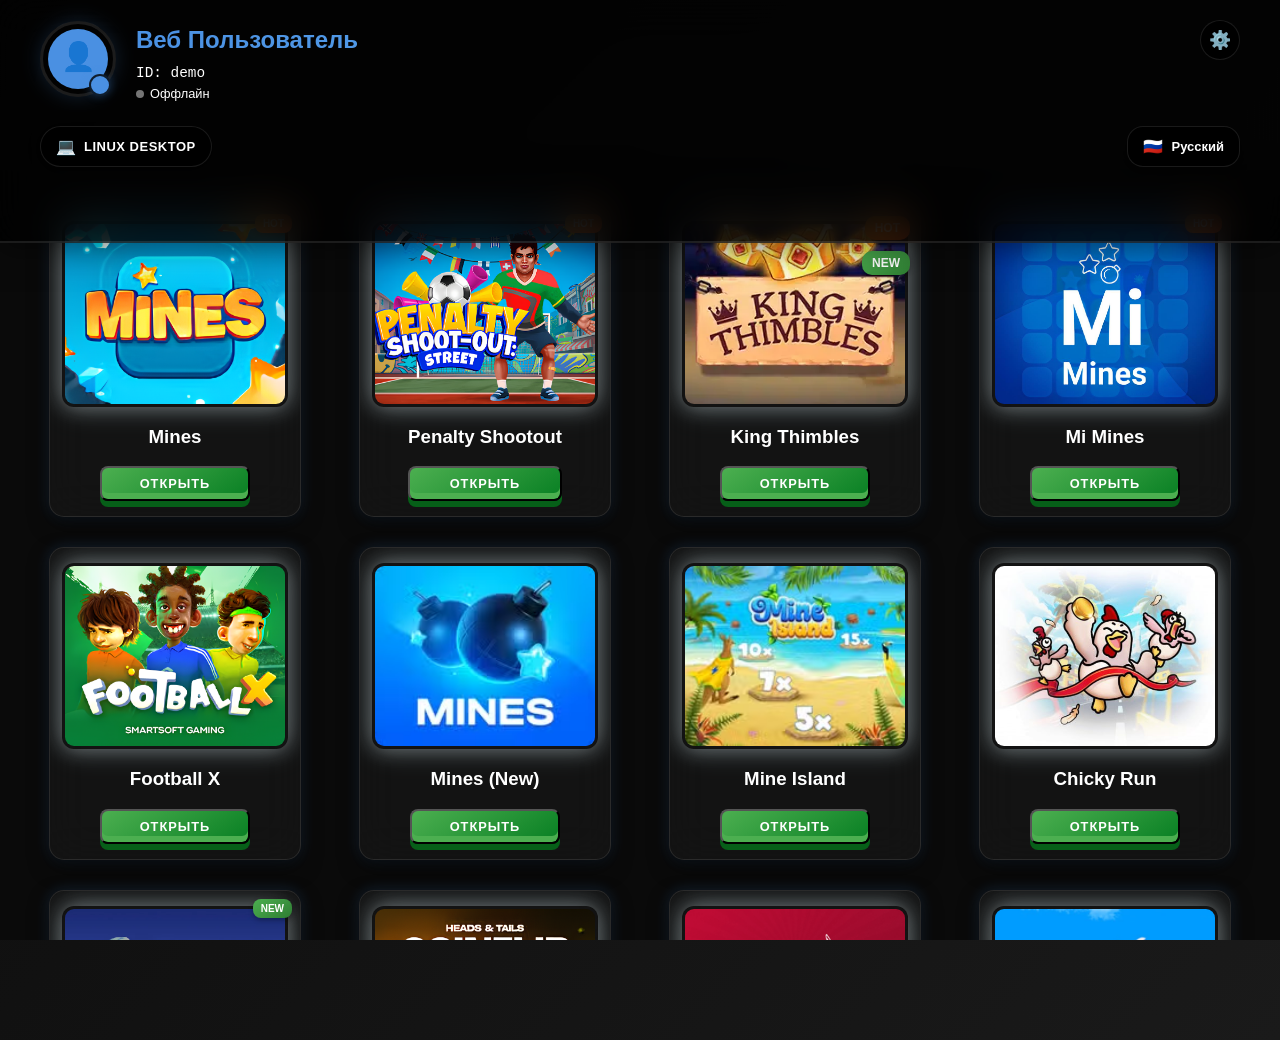
==== index.html @ c34f4344 "Add files via upload" ====
<!DOCTYPE html>
<html lang="ru">
<head>
    <meta charset="UTF-8">
    <meta name="viewport" content="width=device-width, initial-scale=1.0, maximum-scale=1.0, user-scalable=no">
    <title>Игровой портал</title>
    <link rel="stylesheet" href="styles.css">
    <link rel="stylesheet" href="themes.css">
    <link rel="stylesheet" href="mobile.css">
    <link rel="icon" href="favicon.ico" type="image/x-icon">
    <script src="https://telegram.org/js/telegram-web-app.js"></script>
    
</head>
<body>
  <!-- Улучшенный профиль пользователя -->
  <div class="user-profile" id="userProfile">
    <div class="profile-info">
      <div class="main-profile-section">
        <div class="avatar-container">
          <img id="userAvatar" src="data:image/svg+xml,%3Csvg xmlns='http://www.w3.org/2000/svg' width='70' height='70' viewBox='0 0 70 70'%3E%3Ccircle cx='35' cy='35' r='30' fill='%234A90E2'/%3E%3Ctext x='35' y='42' font-family='Arial' font-size='28' fill='white' text-anchor='middle'%3E👤%3C/text%3E%3C/svg%3E" alt="Avatar" class="user-avatar">
          <div class="avatar-status"></div>
        </div>
        <div class="user-details">
          <div class="user-name-section">
            <h3 id="userName" class="user-name">Пользователь</h3>
            <button class="settings-btn" id="settingsBtn" title="Настройки">
              <span class="settings-icon">⚙️</span>
            </button>
          </div>
          <p id="userId" class="user-id">ID: не загружен</p>
          <div class="user-status">
            <span class="status-indicator online"></span>
            <span class="status-text">Online</span>
          </div>
        </div>
      </div>
      <div class="profile-controls">
        <div class="device-detector">
          <div class="device-info-mini" id="deviceInfo">
            <span class="device-icon">📱</span>
            <span class="device-text" id="deviceText">Mobile</span>
          </div>
        </div>
        
        <!-- Плашка выбора языка -->
        <div class="language-btn" id="languageBtn" title="Выбор языка">
          <span class="language-flag" id="languageFlag">🇷🇺</span>
          <span class="language-text" id="languageText">Русский</span>
        </div>


        <!-- Селектор тем будет добавлен автоматически через JavaScript -->
      </div>
      
      <!-- Выдвижное меню настроек -->
      <div class="settings-panel" id="settingsPanel">
        <div class="settings-header">
          <h4>Настройки темы</h4>
        </div>
        <div class="settings-content">
          <!-- Темы будут добавлены через JavaScript -->
        </div>
      </div>

      <!-- Выдвижное меню выбора языка -->
      <div class="settings-panel" id="languagePanel">
        <div class="settings-header">
          <h4>Выбор языка</h4>
        </div>
        <div class="settings-content">
          <div class="settings-lang-grid" id="settingsLangGrid">
            <div class="settings-lang-btn" data-lang="ru" title="Русский"><span class="lang-flag">🇷🇺</span><span class="lang-name">Русский</span></div>
            <div class="settings-lang-btn" data-lang="en" title="English"><span class="lang-flag">🇬🇧</span><span class="lang-name">English</span></div>
            <div class="settings-lang-btn" data-lang="uz" title="Oʻzbek"><span class="lang-flag">🇺🇿</span><span class="lang-name">Oʻzbek</span></div>
            <div class="settings-lang-btn" data-lang="hi" title="हिन्दी"><span class="lang-flag">🇮🇳</span><span class="lang-name">हिन्दी</span></div>
            <div class="settings-lang-btn" data-lang="az" title="Azərbaycan"><span class="lang-flag">🇦🇿</span><span class="lang-name">Azərbaycan</span></div>
          </div>
        </div>
      </div>
    </div>
  </div>







<div id="Games" class="tabcontent active">
    <div class="row">
        <!-- 1. Mines (HOT) -->
        <div class="game">
            <div class="game-badge">Hot</div>
            <img src="1.png" alt="Mines Preview">
            <div class="game-info">
                <h3 id="game1-title">Mines</h3>
                <button id="game1-button" onclick="openGame('mines')">Open</button>
            </div>
        </div>
        <!-- 2. Penalty Shootout (HOT) -->
        <div class="game">
            <div class="game-badge">Hot</div>
            <img src="penafon.png" alt="Penalty Shoot Preview">
            <div class="game-info">
                <h3 id="game2-title">Penalty Shootout</h3>
                <button id="game2-button" onclick="openGame('penalty')">Open</button>
            </div>
        </div>
        <!-- 3. King Thimbles (HOT + NEW) -->
        <div class="game">
            <div class="game-badge-hot">Hot</div>
            <div class="game-badge-new">New</div>
            <img src="king.webp" alt="King Thimbles Preview">
            <div class="game-info">
                <h3 id="game3-title">King Thimbles</h3>
                <button id="game3-button" onclick="openGame('timb')">Open</button>
            </div>
        </div>
        <!-- 4. Mi Mines (HOT) -->
        <div class="game">
            <div class="game-badge">Hot</div>
            <img src="mimines.jpg" alt="Mi Mines Preview">
            <div class="game-info">
                <h3 id="game4-title">Mi Mines</h3>
                <button id="game4-button" onclick="openGame('spribe')">Open</button>
            </div>
        </div>
        <!-- 5. Football X -->
        <div class="game">
            <img src="footxiconca.png" alt="Football X Preview">
            <div class="game-info">
                <h3 id="game5-title">Football X</h3>
                <button id="game5-button" onclick="openGame('footballX')">Open</button>
            </div>
        </div>
        <!-- 6. Mines New -->
        <div class="game">
            <img src="minesnew.jpg" alt="Mines New Preview">
            <div class="game-info">
                <h3 id="game6-title">Mines (New)</h3>
                <button id="game6-button" onclick="openGame('minesnew')">Open</button>
            </div>
        </div>
        <!-- 7. Mine Island (Kangaroo) -->
        <div class="game">
            <img src="mineisland.avif" alt="Mine Island Preview">
            <div class="game-info">
                <h3 id="game7-title">Mine Island</h3>
                <button id="game7-button" onclick="openGame('mineisland')">Open</button>
            </div>
        </div>
        <!-- 8. Chicky Run -->
        <div class="game">
            <img src="chick.jpg" alt="Chicky Run Preview">
            <div class="game-info">
                <h3 id="game8-title">Chicky Run</h3>
                <button id="game8-button" onclick="openGame('chick')">Open</button>
            </div>
        </div>
        <!-- 9. AviaMaster (NEW) -->
        <div class="game">
            <div class="game-badge new">New</div>
            <img src="avia.png" alt="AviaMaster Preview">
            <div class="game-info">
                <h3 id="game9-title">AviaMaster</h3>
                <button id="game9-button" onclick="openGame('avia')">Open</button>
            </div>
        </div>
        <!-- 10. CoinFlip -->
        <div class="game">
            <img src="11.png" alt="CoinFlip Preview">
            <div class="game-info">
                <h3 id="game10-title">CoinFlip</h3>
                <button id="game10-button" onclick="openGame('coin')">Open</button>
            </div>
        </div>
        <!-- 11. Aviator -->
        <div class="game">
            <img src="6.png" alt="Aviator Preview">
            <div class="game-info">
                <h3 id="game11-title">Aviator</h3>
                <button id="game11-button" onclick="openGame('aviator')">Open</button>
            </div>
        </div>
        <!-- 12. Balloon -->
        <div class="game">
            <img src="ball.jpg" alt="Balloon Preview">
            <div class="game-info">
                <h3 id="game12-title">Balloon</h3>
                <button id="game12-button" onclick="openGame('ball')">Open</button>
            </div>
        </div>
    </div>
    <!-- Пасхалка под играми -->
       </div>
</div>



<audio id="aboutAudio" src="gif.mp3"></audio>

<script>
// Функция для создания метеоров
function createMeteor() {
    const meteorShower = document.getElementById('meteorShower');
    if (!meteorShower) return;
    const meteor = document.createElement('div');
    meteor.className = 'meteor';
    
    // Случайное начальное положение
    const startX = Math.random() * window.innerWidth;
    const startY = -100;
    
    // Случайный размер
    const size = Math.random() * 2 + 1;
    const length = Math.random() * 100 + 30;
    
    meteor.style.left = startX + 'px';
    meteor.style.top = startY + 'px';
    meteor.style.width = size + 'px';
    meteor.style.height = length + 'px';
    meteor.style.animationDuration = Math.random() * 3 + 2 + 's';
    
    meteorShower.appendChild(meteor);
    
    // Удаляем метеор после окончания анимации
    setTimeout(() => {
        meteor.remove();
    }, 6000);
}

// Запускаем периодическое создание метеоров
setInterval(createMeteor, 8000);

// Создаем несколько метеоров в начале
for (let i = 0; i < 2; i++) {
    setTimeout(createMeteor, Math.random() * 3000);
}
</script>

<script src="themes.js"></script>
<script src="quick-actions.js"></script>
<script src="scroll-fix.js"></script>
<script src="script.js?v=2"></script>
</body>
</html>
---- styles.css ----
@font-face {
    font-family: 'Intro';
    src: url('intro.otf') format('opentype');
}

/* Адаптивный фон с темами */
body {
    background: var(--gradient-primary);
    color: var(--text-primary);
    font-family: 'Intro', Arial, sans-serif;
    margin: 0;
    padding: 0;
    display: flex;
    flex-direction: column;
    height: 100vh;
    padding-top: 120px;
    padding-bottom: 20px;
    user-select: none;
    -webkit-tap-highlight-color: transparent;
    -webkit-touch-callout: none;
    scroll-behavior: smooth;
    min-height: 100vh;
    overflow-x: hidden;
    overflow-y: auto;
    position: relative;
    transition: all 0.4s ease;
    /* Дополнительная защита от зума */
    touch-action: manipulation;
    -webkit-user-scalable: no;
    -moz-user-scalable: no;
    -ms-user-scalable: no;
    user-scalable: no;
}



/* Улучшенный профиль пользователя */
.user-profile {
    position: fixed;
    top: 0;
    left: 0;
    right: 0;
    z-index: 1000;
    background: var(--glass-bg);
    backdrop-filter: var(--backdrop-blur);
    border-bottom: 2px solid var(--glass-border);
    padding: 20px;
    box-shadow: 0 4px 30px var(--shadow-primary);
    transition: all 0.3s ease;
}

.profile-info {
    display: flex;
    flex-direction: column;
    gap: 15px;
    max-width: 1200px;
    margin: 0 auto;
}

.main-profile-section {
    display: flex;
    align-items: center;
    gap: 20px;
}

.profile-controls {
    display: flex;
    align-items: center;
    justify-content: space-between;
    gap: 15px;
    margin-top: 10px;
}

.controls-section {
    display: flex;
    align-items: center;
    gap: 10px;
}



.device-detector {
    display: flex;
    align-items: center;
}

.device-info-mini {
    display: flex;
    align-items: center;
    gap: 8px;
    background: var(--glass-bg);
    padding: 10px 15px;
    border-radius: 25px;
    border: 1px solid var(--glass-border);
    backdrop-filter: var(--backdrop-blur);
    transition: all 0.3s ease;
    box-shadow: 0 2px 15px var(--shadow-primary);
}

.device-info-mini:hover {
    background: var(--accent-bg);
    transform: scale(1.05);
    box-shadow: 0 4px 20px var(--shadow-glow);
}

.device-icon {
    font-size: 16px;
}

.device-text {
    font-size: 13px;
    font-weight: 600;
    color: var(--text-primary);
    text-transform: uppercase;
    letter-spacing: 0.5px;
}

.avatar-container {
    position: relative;
}

.avatar-container {
    position: relative;
}

.user-avatar {
    width: 70px;
    height: 70px;
    border-radius: 50%;
    border: 3px solid var(--glass-border);
    transition: all 0.3s ease;
    box-shadow: 0 0 20px var(--shadow-glow);
}

.user-avatar:hover {
    border-color: var(--text-accent);
    box-shadow: 0 0 30px var(--border-glow);
    transform: scale(1.05);
}

.avatar-status {
    position: absolute;
    bottom: 5px;
    right: 5px;
    width: 18px;
    height: 18px;
    background: var(--text-accent);
    border: 2px solid var(--glass-bg);
    border-radius: 50%;
    box-shadow: 0 0 10px var(--border-glow);
}

.user-details {
    flex: 1;
}

.user-name-section {
    display: flex;
    align-items: center;
    justify-content: space-between;
    gap: 10px;
    margin-bottom: 5px;
}

.user-name {
    margin: 0;
    font-size: 1.5rem;
    font-weight: bold;
    background: var(--gradient-accent);
    -webkit-background-clip: text;
    -webkit-text-fill-color: transparent;
    background-clip: text;
    transition: all 0.3s ease;
    flex: 1;
}

.settings-btn {
    background: var(--glass-bg);
    border: 1px solid var(--border-glass);
    border-radius: 50%;
    width: 32px;
    height: 32px;
    display: flex;
    align-items: center;
    justify-content: center;
    cursor: pointer;
    transition: all 0.3s ease;
    backdrop-filter: blur(10px);
    box-shadow: 0 2px 8px rgba(0, 0, 0, 0.1);
}

.settings-btn:hover {
    background: var(--accent-bg);
    transform: rotate(90deg) scale(1.1);
    box-shadow: 0 4px 15px var(--border-glow);
}

.settings-btn.active {
    background: var(--accent-bg);
    transform: rotate(180deg);
    box-shadow: 0 0 15px var(--border-glow);
}

.settings-icon {
    font-size: 16px;
    transition: all 0.3s ease;
}

/* Выдвижное меню настроек */
.settings-panel {
    max-height: 0;
    overflow: hidden;
    transition: all 0.4s cubic-bezier(0.4, 0, 0.2, 1);
    background: var(--glass-bg);
    border: 1px solid var(--border-glass);
    border-radius: 15px;
    margin-top: 10px;
    backdrop-filter: blur(15px);
    opacity: 0;
    transform: translateY(-10px);
}

.settings-panel.active {
    max-height: 60vh;
    opacity: 1;
    transform: translateY(0);
    box-shadow: 0 8px 25px rgba(0, 0, 0, 0.15);
    overflow: auto;
    -webkit-overflow-scrolling: touch;
}

.settings-header {
    padding: 15px 20px 0 20px;
    border-bottom: 1px solid var(--border-glass);
}

.settings-header h4 {
    margin: 0 0 15px 0;
    font-size: 1rem;
    color: var(--text-primary);
    font-weight: 600;
}

.settings-content {
    padding: 20px;
}

.settings-theme-grid {
    display: grid;
    grid-template-columns: repeat(3, 1fr);
    gap: 12px;
    width: 100%;
}

.settings-theme-btn {
    width: 45px;
    height: 45px;
    border-radius: 12px;
    border: 2px solid transparent;
    cursor: pointer;
    transition: all 0.3s ease;
    position: relative;
    display: flex;
    align-items: center;
    justify-content: center;
    background: var(--theme-preview-bg);
    backdrop-filter: blur(10px);
}

.settings-theme-btn:hover {
    transform: scale(1.1);
    border-color: var(--border-glow);
    box-shadow: 0 4px 15px rgba(0, 0, 0, 0.2);
}

.settings-theme-btn.active {
    border-color: var(--accent-color);
    box-shadow: 0 0 15px var(--border-glow);
    transform: scale(1.05);
}

.settings-theme-btn::after {
    content: '';
    position: absolute;
    inset: 4px;
    border-radius: 8px;
    background: var(--theme-preview-gradient);
    z-index: 0;
}

.settings-theme-btn .theme-name {
    position: relative;
    z-index: 1;
    font-size: 10px;
    font-weight: 600;
    color: var(--text-primary);
    text-align: center;
}

/* Анимация для smooth появления */
@keyframes slideDownSettings {
    from {
        max-height: 0;
        opacity: 0;
        transform: translateY(-10px);
    }
    to {
        max-height: 200px;
        opacity: 1;
        transform: translateY(0);
    }
}

@keyframes slideUpSettings {
    from {
        max-height: 200px;
        opacity: 1;
        transform: translateY(0);
    }
    to {
        max-height: 0;
        opacity: 0;
        transform: translateY(-10px);
    }
}

.user-id {
    margin: 5px 0;
    font-size: 0.9rem;
    color: var(--text-secondary);
    font-family: monospace;
}

.user-status {
    display: flex;
    align-items: center;
    gap: 6px;
    margin-top: 5px;
}

.status-indicator {
    width: 8px;
    height: 8px;
    border-radius: 50%;
    background: #4CAF50;
    box-shadow: 0 0 8px #4CAF50;
    animation: pulse 2s infinite;
}

.status-indicator.online {
    background: #4CAF50;
    box-shadow: 0 0 8px #4CAF50;
}

.status-indicator.offline {
    background: #757575;
    box-shadow: none;
    animation: none;
}

.status-text {
    font-size: 0.8rem;
    color: var(--text-secondary);
    font-weight: 500;
}

header {
    position: fixed;
    top: 0;
    z-index: 10;
    width: 100%;
    padding: 10px 20px;
    background-color: rgba(51, 51, 51, 0.8);
    backdrop-filter: blur(8px);
    color: #fff;
    display: flex;
    align-items: center;
    font-family: 'Intro', Arial, sans-serif;
    box-sizing: border-box;
    font-size: 24px;
    box-shadow: 0 2px 15px rgba(0, 150, 255, 0.3);
}

header img {
    height: 30px;
    width: 30px;
    margin-right: 10px;
    border-radius: 50%;
}



.tab {
    position: fixed;
    bottom: 0;
    z-index: 10;
    width: 100%;
    display: flex;
    justify-content: center;
    background-color: var(--tab-bg);
    backdrop-filter: var(--backdrop-blur);
    padding: 10px 0;
    border-radius: 50px 50px 0 0;
    box-shadow: 0 -2px 15px var(--border-glow);
    transition: all 0.3s ease;
}

.tab button {
    background-color: inherit;
    flex: 1 0 auto;
    margin: 0 10px;
    border: none;
    outline: none;
    cursor: pointer;
    padding: 14px 20px;
    transition: all 0.3s ease;
    color: var(--text-primary);
    text-align: center;
    border-radius: 50px;
    font-size: 16px;
    font-family: 'Intro', Arial, sans-serif;
    position: relative;
    overflow: hidden;
}

.tab button:hover {
    background-color: var(--accent-bg);
    transform: translateY(-3px);
    box-shadow: 0 5px 15px var(--border-glow);
}

.tab button::before {
    content: '';
    position: absolute;
    top: 0;
    left: -100%;
    width: 100%;
    height: 100%;
    background: linear-gradient(90deg, transparent, rgba(255, 255, 255, 0.2), transparent);
    transition: 0.5s;
}

.tab button:hover::before {
    left: 100%;
}

.tab button.active {
    background-color: var(--accent-bg);
    box-shadow: 0 0 15px var(--border-glow);
}

.tabcontent {
    display: none;
    overflow-x: hidden;
    overflow-y: auto;
    flex-direction: column;
    align-items: center;
    padding: 20px;
    border-top: none;
    flex-grow: 1;
    margin-top: 50px;
    margin-bottom: 80px;
    opacity: 0;
    visibility: hidden;
    background: var(--content-bg);
    transition: opacity 0.5s ease, visibility 0.5s ease;
}

.tabcontent.active {
    display: flex;
    opacity: 1;
    visibility: visible;
    z-index: 1;
    animation: fadeInContent 0.5s ease forwards;
}

@keyframes fadeInContent {
    from {
        opacity: 0;
        transform: translateY(10px);
    }
    to {
        opacity: 1;
        transform: translateY(0);
    }
}

.row {
    display: flex;
    flex-wrap: wrap;
    width: 100%;
    justify-content: space-around;
    padding-bottom: 100px;
}

.game {
    flex: 1 1 40%;
    max-width: 220px;
    margin: 15px;
    text-align: center;
    display: flex;
    flex-direction: column;
    align-items: center;
    transition: all 0.3s ease;
    border-radius: 15px;
    padding: 15px;
    background: var(--game-bg);
    backdrop-filter: var(--backdrop-blur);
    border: 1px solid var(--game-border);
    box-shadow: 0 8px 20px var(--shadow-primary), 0 0 15px var(--shadow-glow);
    transform-style: preserve-3d;
    perspective: 1000px;
    position: relative;
    overflow: hidden;
}

.game:hover {
    transform: translateY(-8px) scale(1.03);
    box-shadow: 0 15px 30px var(--shadow-glow), 0 0 20px var(--border-glow);
    background: var(--game-hover-bg);
    border: 1px solid var(--text-accent);
}

.game img:not(.secretimg) {
    width: 100%;
    height: 180px;
    object-fit: cover;
    border-radius: 12px;
    box-shadow: 0px 0px 20px rgba(255, 255, 255, 0.3),
                0px 0px 30px rgba(173, 216, 230, 0.3);
    transition: all 0.4s ease;
    transform-origin: center;
    position: relative;
    z-index: 1;
    border: 3px solid transparent;
    background-clip: padding-box;
}

.game img:not(.secretimg)::before {
    content: "";
    position: absolute;
    inset: -3px;
    background: linear-gradient(45deg, #00f, #0ff, #f0f, #00f);
    background-size: 400% 400%;
    z-index: -1;
    animation: gradient 15s ease infinite;
    border-radius: 15px;
}

@keyframes gradient {
    0% { background-position: 0% 50%; }
    50% { background-position: 100% 50%; }
    100% { background-position: 0% 50%; }
}

.game:hover img:not(.secretimg) {
    box-shadow: 0px 0px 30px rgba(0, 150, 255, 0.7),
                0px 0px 40px rgba(0, 200, 255, 0.5);
    transform: scale(1.08) translateY(-5px);
    border: 3px solid;
    border-image: linear-gradient(45deg, #0ff, #f0f) 1;
}

.game button {
    font-size: 16px;
    font-weight: bold;
    padding: 12px 24px;
    width: 85%;
    min-width: 150px;
    border-radius: 25px;
    background: linear-gradient(145deg, #4CAF50 0%, #087f23 100%);
    box-shadow: 0 6px #065f18, 0 -6px #4CAF50 inset;
    color: white;
    cursor: pointer;
    transition: all 0.3s ease;
    outline: none;
    font-family: 'Intro', Arial, sans-serif;
    position: relative;
    overflow: hidden;
    margin-top: 10px;
    letter-spacing: 1px;
    text-transform: uppercase;
}

.game button::before {
    content: '';
    position: absolute;
    top: 0;
    left: -100%;
    width: 100%;
    height: 100%;
    background: linear-gradient(90deg, transparent, rgba(255, 255, 255, 0.4), transparent);
    transition: 0.5s;
}

.game button:hover::before {
    left: 100%;
}

.game button:hover {
    background: linear-gradient(145deg, #087f23 0%, #4CAF50 100%);
    box-shadow: 0 8px #065f18, 0 -6px #4CAF50 inset;
    transform: translateY(-3px) scale(1.05);
    letter-spacing: 1.5px;
}

.game button:active {
    box-shadow: 0 3px #065f18, 0 -3px #4CAF50 inset;
    transform: translateY(2px);
}

canvas#particleCanvas {
    position: fixed;
    top: 0;
    left: 0;
    width: 100%;
    height: 100%;
    z-index: -1;
    pointer-events: none;
}

.about-icon img, .games-icon img, .contact-icon img {
    width: 28px;
    height: 28px;
    transition: all 0.3s ease;
    filter: drop-shadow(0 0 3px rgba(0, 150, 255, 0.3));
}

.about-icon img {
    width: 28px;
    height: 28px;
}

.games-icon img {
    width: 38px;
    height: 38px;
}

.contact-icon img {
    width: 28px;
    height: 28px;
}

.tab button:hover img {
    transform: scale(1.2);
    filter: drop-shadow(0 0 5px rgba(0, 180, 255, 0.7));
}

.secret-game {
    margin-top: 50px;
    margin-bottom: 100px;
    position: relative;
    z-index: 1;
}

.secretimg {
    width: 100%;
    height: auto;
    border-radius: 15px;
    box-shadow:
        0 0 20px rgba(255, 0, 0, 0.8),
        0 0 20px rgba(255, 127, 0, 0.8),
        0 0 20px rgba(255, 255, 0, 0.8),
        0 0 20px rgba(127, 255, 0, 0.8),
        0 0 20px rgba(0, 255, 0, 0.8),
        0 0 20px rgba(0, 255, 127, 0.8),
        0 0 20px rgba(0, 255, 255, 0.8),
        0 0 20px rgba(0, 127, 255, 0.8),
        0 0 20px rgba(0, 0, 255, 0.8),
        0 0 20px rgba(127, 0, 255, 0.8),
        0 0 20px rgba(255, 0, 255, 0.8),
        0 0 20px rgba(255, 0, 127, 0.8);
    animation: rainbowGlow 5s linear infinite;
    filter: hue-rotate(0deg);
}

@keyframes rainbowGlow {
    0%, 100% {
        filter: hue-rotate(0deg);
    }
    50% {
        filter: hue-rotate(360deg);
    }
}

.secret-game .game-info h3 {
    font-family: 'Intro', Arial, sans-serif;
    text-align: center;
    color: white;
    font-size: 24px;
}

@keyframes Rainbow {
    0% {background-position: 0% 50%;}
    50% {background-position: 100% 50%;}
    100% {background-position: 0% 50%;}
}

.about-gif {
    margin-top: 30px;
    width: 300px;
    height: auto;
    border-radius: 15px;
    box-shadow: 0 0 8px rgba(255, 255, 255, 0.8),
                0 0 30px rgba(0, 255, 255, 0.8),
                0 0 60px rgba(0, 128, 255, 0.8);
    transition: all 0.5s ease;
}

.about-gif:hover {
    transform: scale(1.05);
    box-shadow: 0 0 15px rgba(255, 255, 255, 0.9),
                0 0 40px rgba(0, 255, 255, 0.9),
                0 0 80px rgba(0, 128, 255, 0.9);
}

.about-text {
    position: relative;
    margin: 20px;
    padding: 10px;
    width: 300px;
    margin-top: 15px;
    padding: 10px;
    color: #fff;
    display: flex;
    flex-direction: column;
    align-items: flex-start;
}

.about-text h2 {
    font-size: 34px;
    margin-bottom: 15px;
    text-shadow: 0 0 10px rgba(0, 150, 255, 0.7);
}

.typing-text {
    font-size: 20px;
    color: white;
    background: linear-gradient(to right, #6a3093, #a044ff);
    -webkit-background-clip: text;
    -webkit-text-fill-color: transparent;
    margin-top: 0px;
    display: block;
    white-space: nowrap;
    overflow: hidden;
    width: 100%;
    margin-bottom: 20px;
    position: relative;
}

.typing-text::after {
    content: "\00a0";
    display: inline-block;
    width: 0;
    height: 24px;
    border-right: 3px solid #a044ff;
    animation: blink 0.7s infinite;
}

@keyframes blink {
    0%, 100% { opacity: 1; }
    50% { opacity: 0; }
}

.about-button {
    min-height: 25px;
    display: inline-block;
    font-size: 16px;
    font-weight: bold;
    padding: 12px 24px;
    width: 300px;
    border-radius: 25px;
    background: linear-gradient(145deg, #3a8ccf 0%, #00397a 100%);
    box-shadow: 0 6px #082d53, 0 -6px #3a8ccf inset;
    color: white;
    cursor: pointer;
    margin-top: 5px;
    margin-left: 130px;
    display: block;
    transition: all 0.3s ease;
    outline: none;
    font-family: 'Intro', Arial, sans-serif;
    left: 50%;
    transform: translateX(-50%);
    position: relative;
    overflow: hidden;
}

.about-button::before {
    content: '';
    position: absolute;
    top: 0;
    left: -100%;
    width: 100%;
    height: 100%;
    background: linear-gradient(90deg, transparent, rgba(255, 255, 255, 0.3), transparent);
    transition: 0.5s;
}

.about-button:hover::before {
    left: 100%;
}

.about-button:hover {
    background: linear-gradient(145deg, #00397a 0%, #3a8ccf 100%);
    box-shadow: 0 8px #082d53, 0 -6px #3a8ccf inset;
    transform: translateY(-3px) translateX(-50%);
}

.about-button:active {
    box-shadow: 0 3px #082d53, 0 -3px #3a8ccf inset;
    transform: translateY(2px) translateX(-50%);
}

.title {
    margin-top: 100px;
    margin-left: 18px;
    font-size: 28px;
    margin-bottom: 10px;
    color: #FFF;
    font-weight: bold;
    text-shadow: 0 0 10px rgba(0, 150, 255, 0.8),
                 0 0 20px rgba(0, 100, 255, 0.5);
    position: relative;
}

.title::after {
    content: '';
    position: absolute;
    bottom: -5px;
    left: 0;
    width: 0;
    height: 2px;
    background: linear-gradient(90deg, #4CAF50, #3a8ccf);
    animation: titleUnderline 3s ease-in-out infinite;
}

@keyframes titleUnderline {
    0% { width: 0; left: 0; }
    50% { width: 100%; left: 0; }
    100% { width: 0; left: 100%; }
}

.image-container img {
    margin-top: 20px;
    margin-left: 45px;
    width: 190px;
    height: 140px;
    border-radius: 50%;
    box-shadow: 0px 0px 15px 5px rgba(255, 255, 255, 0.8);
    transition: all 0.5s ease;
    animation: pulseImage 3s infinite;
}

@keyframes pulseImage {
    0% { box-shadow: 0px 0px 15px 5px rgba(255, 255, 255, 0.5); }
    50% { box-shadow: 0px 0px 25px 8px rgba(0, 150, 255, 0.8); }
    100% { box-shadow: 0px 0px 15px 5px rgba(255, 255, 255, 0.5); }
}

.device-info {
    margin: 20px 0;
    font-size: 16px;
    transition: all 0.5s ease;
    transform: translateY(-20px);
    opacity: 0;
    background: rgba(30, 30, 40, 0.3);
    padding: 10px 20px;
    border-radius: 10px;
    box-shadow: 0 0 10px rgba(0, 150, 255, 0.3);
}

.device-info.visible {
    transform: translateY(0);
    opacity: 1;
    animation: glowPulse 2s infinite alternate;
}

@keyframes glowPulse {
    from { box-shadow: 0 0 10px rgba(0, 150, 255, 0.3); }
    to { box-shadow: 0 0 20px rgba(0, 200, 255, 0.6); }
}

.detect-button, .start-button {
    font-size: 16px;
    font-weight: bold;
    padding: 12px 24px;
    width: 180px;
    border-radius: 25px;
    background: linear-gradient(145deg, #4CAF50 0%, #087f23 100%);
    box-shadow: 0 6px #065f18, 0 -6px #4CAF50 inset;
    color: white;
    cursor: pointer;
    transition: all 0.3s ease;
    outline: none;
    font-family: 'Intro', Arial, sans-serif;
    display: block;
    margin: 10px auto;
    position: relative;
    overflow: hidden;
}

.detect-button::before, .start-button::before {
    content: '';
    position: absolute;
    top: 0;
    left: -100%;
    width: 100%;
    height: 100%;
    background: linear-gradient(90deg, transparent, rgba(255, 255, 255, 0.3), transparent);
    transition: 0.5s;
}

.detect-button:hover::before, .start-button:hover::before {
    left: 100%;
}

.detect-button:hover, .start-button:hover {
    background: linear-gradient(145deg, #087f23 0%, #4CAF50 100%);
    box-shadow: 0 8px #065f18, 0 -6px #4CAF50 inset;
    transform: translateY(-3px);
}

.detect-button:active, .start-button:active {
    box-shadow: 0 3px #065f18, 0 -3px #4CAF50 inset;
    transform: translateY(2px);
}

/* ======= ДОБАВЛЕНО: UI языка и поддержки + увеличение шестерёнки ======= */
/* Увеличение размера кнопки настроек */
.settings-btn { width: 40px; height: 40px; }
.settings-icon { font-size: 18px; }

/* Плашка выбора языка */
.language-btn {
    display: flex;
    align-items: center;
    gap: 8px;
    background: var(--glass-bg);
    padding: 10px 15px;
    border-radius: 16px;
    border: 1px solid var(--glass-border);
    backdrop-filter: var(--backdrop-blur);
    transition: all 0.3s ease;
    box-shadow: 0 2px 15px var(--shadow-primary);
    cursor: pointer;
}
.language-btn:hover { background: var(--accent-bg); transform: scale(1.05); box-shadow: 0 4px 20px var(--shadow-glow); }
.language-flag { font-size: 16px; }
.language-text { font-size: 13px; font-weight: 600; color: var(--text-primary); }

/* Кнопка чата поддержки */
.support-chat-btn {
    display: flex;
    align-items: center;
    gap: 8px;
    background: var(--glass-bg);
    padding: 10px 15px;
    border-radius: 16px;
    border: 1px solid var(--glass-border);
    backdrop-filter: var(--backdrop-blur);
    transition: all 0.3s ease;
    box-shadow: 0 2px 15px var(--shadow-primary);
    cursor: pointer;
}
.support-chat-btn:hover { background: var(--accent-bg); transform: scale(1.05); box-shadow: 0 4px 20px var(--shadow-glow); }
.support-icon { font-size: 16px; }
.support-text { font-size: 13px; font-weight: 600; color: var(--text-primary); }

/* Сетка выбора языка внутри панели */
.settings-lang-grid { display: grid; grid-template-columns: repeat(5, 1fr); gap: 12px; width: 100%; }
@media (max-width: 520px) { .settings-lang-grid { grid-template-columns: repeat(3, 1fr); } }
@media (max-width: 360px) { .settings-lang-grid { grid-template-columns: repeat(2, 1fr); } }
.settings-lang-btn {
    display: flex; flex-direction: column; align-items: center; justify-content: center; gap: 6px;
    width: 70px; height: 70px; border-radius: 12px; border: 2px solid transparent; cursor: pointer;
    transition: all 0.3s ease; background: var(--theme-preview-bg); backdrop-filter: blur(10px);
}
.settings-lang-btn:hover { transform: scale(1.08); border-color: var(--border-glow); box-shadow: 0 4px 15px rgba(0,0,0,0.2); }
.settings-lang-btn.active { border-color: var(--accent-color); box-shadow: 0 0 15px var(--border-glow); transform: scale(1.04); }
.settings-lang-btn .lang-flag { font-size: 22px; }
.settings-lang-btn .lang-name { font-size: 11px; font-weight: 600; color: var(--text-primary); }
/* Убираем лишнее нижнее пространство у панели выбора языка */
#languagePanel { border-radius: 12px; }
#languagePanel .settings-content { padding: 16px 16px 8px 16px; }

.modal {
    display: none;
    position: fixed;
    z-index: 1000;
    left: 0;
    top: 0;
    width: 100%;
    height: 100%;
    overflow: auto;
    background-color: rgba(0,0,0,0.7);
    transition: all 0.5s ease;
    opacity: 0;
    transform: scale(0.95);
    visibility: hidden;
}

.modal.show {
    display: block;
    opacity: 1;
    visibility: visible;
    transform: scale(1);
    animation: modalPop 0.5s forwards;
}

@keyframes modalPop {
    0% { transform: scale(0.9); opacity: 0; }
    70% { transform: scale(1.05); }
    100% { transform: scale(1); opacity: 1; }
}

.modal-content {
    background-color: #222;
    margin: auto;
    padding: 20px;
    border: 1px solid #444;
    width: 70%;
    height: 30%;
    position: relative;
    top: 50%;
    transform: translateY(-60%);
    box-shadow: 0 4px 25px rgba(0, 150, 255, 0.5);
    border-radius: 25px;
    text-align: center;
    color: white;
}

.modal-content h2 {
    color: white;
    font-size: 24px;
    margin: 10px 0;
    text-shadow: 0 0 8px rgba(0, 150, 255, 0.7);
}

.close-button {
    position: absolute;
    top: 10px;
    right: 10px;
    background-color: transparent;
    border: none;
    font-size: 24px;
    cursor: pointer;
    color: #aaa;
    transition: all 0.3s ease;
}

.close-button:hover {
    color: #f00;
    transform: rotate(90deg);
    text-shadow: 0 0 10px rgba(255, 0, 0, 0.8);
}

.carousel {
    position: relative;
    width: 100%;
    max-width: 500px;
    margin: auto;
}

.slides {
    display: flex;
    width: 100%;
    overflow: hidden;
    transition: transform 0.5s ease;
    border-radius: 10px;
}

.slide img {
    width: 50%;
    border-radius: 10px;
    transition: all 0.3s ease;
}

.slide img:hover {
    transform: scale(1.05);
    box-shadow: 0 0 15px rgba(0, 150, 255, 0.6);
}

.prev, .next {
    cursor: pointer;
    position: absolute;
    top: 50%;
    width: auto;
    margin-top: -14px;
    padding: 16px;
    color: white;
    font-weight: bold;
    font-size: 18px;
    transition: all 0.3s ease;
    border-radius: 3px;
    user-select: none;
    background-color: rgba(0,0,0,0.3);
    text-shadow: 0 0 5px rgba(0, 150, 255, 0.7);
}

.prev {
    left: 10px;
    border-radius: 3px 0 0 3px;
}

.next {
    right: 10px;
    border-radius: 0 3px 3px 0;
}

.prev:hover, .next:hover {
    background-color: rgba(0,0,0,0.6);
    box-shadow: 0 0 10px rgba(0, 150, 255, 0.5);
    text-shadow: 0 0 10px rgba(0, 180, 255, 0.9);
}

.dots-container {
    text-align: center;
    padding: 10px;
    background: #333;
    border-radius: 0 0 10px 10px;
}

.dot {
    cursor: pointer;
    height: 15px;
    width: 15px;
    margin: 0 2px;
    background-color: #bbb;
    border-radius: 50%;
    display: inline-block;
    transition: all 0.3s ease;
}

.dot.active, .dot:hover {
    background-color: #717171;
    box-shadow: 0 0 10px rgba(0, 150, 255, 0.7);
    transform: scale(1.2);
}

.loader {
    border: 16px solid transparent;
    border-top: 4px solid #3498db;
    border-radius: 50%;
    width: 120px;
    height: 120px;
    animation: spin 2s linear infinite, extend 3s forwards;
    margin-left: 45px;
    box-shadow: 0 0 20px rgba(52, 152, 219, 0.5);
}

@keyframes spin {
    0% { transform: rotate(0deg); }
    100% { transform: rotate(360deg); }
}

@keyframes extend {
    0% { border-top: 4px solid #3498db; }
    25% { border-top: 16px solid #3498db; border-right: 4px solid #3498db; }
    50% { border-top: 16px solid #3498db; border-right: 16px solid #3498db; border-bottom: 4px solid #3498db; }
    75% { border-top: 16px solid #3498db; border-right: 16px solid #3498db; border-bottom: 16px solid #3498db; border-left: 4px solid #3498db; }
    100% { border: 16px solid #3498db; }
}

.modal-mini {
    display: none;
    position: fixed;
    z-index: 1000;
    left: 0;
    top: 0;
    width: 100%;
    height: 100%;
    background-color: rgba(0, 0, 0, 0.7);
    align-items: center;
    justify-content: center;
    display: flex;
}

.modal-content-mini {
    background-color: #222;
    padding: 20px;
    border-radius: 15px;
    width: 80%;
    max-width: 500px;
    text-align: center;
    box-shadow: 0 0 20px rgba(0, 150, 255, 0.5);
    position: relative;
    color: white;
    border: 1px solid rgba(0, 150, 255, 0.3);
}

.close-button-mini {
    position: absolute;
    top: 10px;
    right: 10px;
    border: none;
    background: none;
    font-size: 24px;
    cursor: pointer;
    color: #aaa;
    transition: all 0.3s ease;
}

.close-button-mini:hover {
    color: #f00;
    transform: rotate(90deg);
    text-shadow: 0 0 10px rgba(255, 0, 0, 0.8);
}

.telegram-button {
    display: flex;
    justify-content: center;
    align-items: center;
    font-size: 16px;
    font-weight: bold;
    padding: 12px 24px;
    width: 300px;
    border-radius: 25px;
    background: linear-gradient(145deg, #3a8ccf 0%, #00397a 100%);
    box-shadow: 0 6px #082d53, 0 -6px #3a8ccf inset;
    color: white;
    cursor: pointer;
    transition: all 0.3s ease;
    outline: none;
    font-family: 'Intro', Arial, sans-serif;
    margin: 20px auto;
    position: relative;
    overflow: hidden;
}

.telegram-button::before {
    content: '';
    position: absolute;
    top: 0;
    left: -100%;
    width: 100%;
    height: 100%;
    background: linear-gradient(90deg, transparent, rgba(255, 255, 255, 0.3), transparent);
    transition: 0.5s;
}

.telegram-button:hover::before {
    left: 100%;
}

.telegram-button:hover {
    background: linear-gradient(145deg, #00397a 0%, #3a8ccf 100%);
    box-shadow: 0 8px #082d53, 0 -6px #3a8ccf inset;
    transform: translateY(-3px);
}

.telegram-button:active {
    box-shadow: 0 3px #082d53, 0 -3px #3a8ccf inset;
    transform: translateY(2px);
}



/* Бейджи для игр - HOT метка */
.game-badge-hot {
    position: absolute;
    top: 10px;
    right: 10px;
    background: linear-gradient(145deg, #ff9800, #ff5722);
    color: white;
    padding: 5px 10px;
    border-radius: 10px;
    font-size: 12px;
    font-weight: bold;
    z-index: 2;
    box-shadow: 0 2px 5px rgba(0, 0, 0, 0.3);
    text-transform: uppercase;
    animation: pulse 2s infinite;
}

/* NEW метка - отдельный класс */
.game-badge-new {
    position: absolute;
    top: 45px;
    right: 10px;
    background: linear-gradient(145deg, #4CAF50, #2E7D32);
    color: white;
    padding: 5px 10px;
    border-radius: 10px;
    font-size: 12px;
    font-weight: bold;
    z-index: 2;
    box-shadow: 0 2px 5px rgba(0, 0, 0, 0.3);
    text-transform: uppercase;
    animation: pulse 2s infinite;
}

/* Старый класс для совместимости */
.game-badge {
    position: absolute;
    top: 10px;
    right: 10px;
    background: linear-gradient(145deg, #ff9800, #ff5722);
    color: white;
    padding: 5px 10px;
    border-radius: 10px;
    font-size: 12px;
    font-weight: bold;
    z-index: 2;
    box-shadow: 0 2px 5px rgba(0, 0, 0, 0.3);
    text-transform: uppercase;
    animation: pulse 2s infinite;
}

.game-badge.new {
    background: linear-gradient(145deg, #4CAF50, #2E7D32);
}

@keyframes pulse {
    0% { transform: scale(1); }
    50% { transform: scale(1.1); }
    100% { transform: scale(1); }
}

/* Иконки для кнопок */
.button-icon {
    margin-right: 5px;
    font-size: 18px;
}

/* Дополнительные улучшения для кнопок */
.detect-button, .start-button {
    display: flex;
    align-items: center;
    justify-content: center;
}

/* Улучшение эффекта наведения на игровые карточки */
.game::after {
    content: '';
    position: absolute;
    top: 0;
    left: 0;
    right: 0;
    bottom: 0;
    border-radius: 15px;
    box-shadow: inset 0 0 0 0 rgba(0, 150, 255, 0);
    transition: box-shadow 0.3s ease;
    pointer-events: none;
}

.game:hover::after {
    box-shadow: inset 0 0 0 2px rgba(0, 150, 255, 0.5);
}

/* Эффект волны при нажатии на кнопки */
button {
    position: relative;
    overflow: hidden;
}

.ripple-effect {
    position: absolute;
    border-radius: 50%;
    background-color: rgba(255, 255, 255, 0.4);
    transform: scale(0);
    animation: ripple 0.6s linear;
    pointer-events: none;
}

@keyframes ripple {
    to {
        transform: scale(4);
        opacity: 0;
    }
}

/* Дополнительное улучшение для эффекта при фокусе кнопок */
button:focus {
    outline: none;
    box-shadow: 0 0 0 2px rgba(0, 150, 255, 0.5);
}

/* Улучшенная мобильная верстка */
@media (max-width: 768px) {
    body {
        padding-top: 140px;
    }
    
    .user-profile {
        padding: 15px;
    }
    
    .profile-info {
        gap: 12px;
    }
    
    .main-profile-section {
        gap: 15px;
    }
    
    .profile-controls {
        flex-direction: column;
        gap: 10px;
        align-items: stretch;
    }
    
    .user-details {
        flex: 1;
        min-width: 150px;
    }
    
    .user-avatar {
        width: 50px;
        height: 50px;
    }
    
    .user-name {
        font-size: 1.2rem;
        margin: 0;
        line-height: 1.2;
    }
    
    .user-id {
        font-size: 0.8rem;
        margin: 3px 0;
        line-height: 1;
    }
    
    .user-status {
        margin-top: 3px;
    }
    
    .status-text {
        font-size: 0.7rem;
    }
    
    .avatar-status {
        width: 14px;
        height: 14px;
        bottom: 3px;
        right: 3px;
    }
    
    .controls-section {
        gap: 8px;
        flex-shrink: 0;
    }
    
    .theme-selector {
        padding: 6px 10px;
        gap: 6px;
        justify-content: center;
    }
    
    .theme-btn {
        width: 30px;
        height: 30px;
    }
    
    .device-info-mini {
        padding: 8px 12px;
        gap: 6px;
    }
    
    .device-text {
        font-size: 11px;
    }
    
    .device-icon {
        font-size: 14px;
    }

    #Games .row {
        display: grid !important;
        grid-template-columns: 1fr 1fr !important;
        gap: 12px !important;
        width: 100% !important;
        max-width: 100% !important;
        padding: 0 10px 120px 10px !important;
        box-sizing: border-box !important;
    }

    #Games .game {
        width: 100% !important;
        max-width: 100% !important;
        margin: 0 !important;
        padding: 12px !important;
        box-sizing: border-box !important;
        display: flex !important;
        flex-direction: column !important;
        background: var(--game-bg) !important;
        border-radius: 15px !important;
        backdrop-filter: blur(15px) !important;
        border: 1px solid var(--game-border) !important;
        transition: all 0.3s ease !important;
    }

    #Games .game:hover {
        transform: translateY(-2px) !important;
        box-shadow: 0 8px 25px var(--shadow-glow) !important;
    }

    .game img:not(.secretimg) {
        height: auto !important;
        width: 100% !important;
        max-height: 120px !important;
        min-height: 100px !important;
        object-fit: cover !important;
        border-radius: 12px !important;
        transition: all 0.3s ease !important;
    }

    .game-info {
        display: flex !important;
        flex-direction: column !important;
        gap: 8px !important;
        margin-top: 10px !important;
    }

    .game h3 {
        font-size: 0.9rem !important;
        margin: 0 !important;
        text-align: center !important;
        line-height: 1.2 !important;
        color: var(--text-primary) !important;
    }

    .game button {
        font-size: 0.8rem !important;
        padding: 8px 12px !important;
        width: 100% !important;
        margin: 0 !important;
        border-radius: 8px !important;
        font-weight: 600 !important;
    }

    .user-name-section {
        gap: 8px;
    }

    .user-name {
        font-size: 1.2rem;
        margin: 0;
        line-height: 1.2;
    }

    .settings-btn {
        width: 34px;
        height: 34px;
    }

    .settings-icon {
        font-size: 18px;
    }

    .settings-panel {
        margin-top: 8px;
    }

    .settings-panel.active {
        max-height: 55vh;
        overflow: auto;
        -webkit-overflow-scrolling: touch;
    }

    .settings-header {
        padding: 12px 16px 0 16px;
    }

    .settings-header h4 {
        font-size: 0.9rem;
        margin-bottom: 12px;
    }

    .settings-content {
        padding: 16px;
    }

    .settings-theme-grid {
        gap: 10px;
    }

    .settings-theme-btn {
        width: 40px;
        height: 40px;
    }

    .settings-theme-btn .theme-name {
        font-size: 9px;
    }
}

@media (max-width: 480px) {
    body {
        padding-top: 120px;
    }
    
    .user-profile {
        padding: 12px;
    }
    
    .profile-info {
        gap: 10px;
    }
    
    .main-profile-section {
        gap: 12px;
    }
    
    .profile-controls {
        flex-direction: row;
        flex-wrap: wrap;
        gap: 8px;
        justify-content: space-between;
    }
    
    .user-details {
        flex: 1;
        min-width: 120px;
    }
    
    .user-avatar {
        width: 45px;
        height: 45px;
    }
    
    .user-name {
        font-size: 1.1rem;
        margin: 0;
        line-height: 1.1;
    }
    
    .user-id {
        font-size: 0.75rem;
        margin: 2px 0;
        line-height: 1;
    }
    
    .user-status {
        margin-top: 2px;
    }
    
    .status-text {
        font-size: 0.65rem;
    }
    
    .avatar-status {
        width: 12px;
        height: 12px;
        bottom: 2px;
        right: 2px;
    }
    
    .controls-section {
        gap: 6px;
        flex-shrink: 0;
    }
    
    .theme-selector {
        padding: 4px 8px;
        gap: 4px;
    }
    
    .theme-btn {
        width: 26px;
        height: 26px;
    }
    
    .device-info-mini {
        padding: 6px 10px;
        gap: 4px;
    }
    
    .device-text {
        font-size: 10px;
    }
    
    .device-icon {
        font-size: 12px;
    }

    #Games .row {
        display: grid !important;
        grid-template-columns: 1fr 1fr !important;
        gap: 10px !important;
        width: 100% !important;
        max-width: 100% !important;
        padding: 0 8px 120px 8px !important;
        box-sizing: border-box !important;
    }

    #Games .game {
        width: 100% !important;
        max-width: 100% !important;
        margin: 0 !important;
        padding: 10px !important;
        box-sizing: border-box !important;
        display: flex !important;
        flex-direction: column !important;
        background: var(--game-bg) !important;
        border-radius: 12px !important;
        backdrop-filter: blur(10px) !important;
        border: 1px solid var(--game-border) !important;
        transition: all 0.3s ease !important;
    }

    #Games .game:hover {
        transform: translateY(-2px) !important;
        box-shadow: 0 6px 20px var(--shadow-glow) !important;
    }

    .game img:not(.secretimg) {
        height: auto !important;
        width: 100% !important;
        max-height: 100px !important;
        min-height: 80px !important;
        object-fit: cover !important;
        border-radius: 10px !important;
        transition: all 0.3s ease !important;
    }
    
    .game-info {
        display: flex !important;
        flex-direction: column !important;
        gap: 6px !important;
        margin-top: 8px !important;
    }
    
    .game h3 {
        font-size: 0.8rem !important;
        margin: 0 !important;
        text-align: center !important;
        line-height: 1.1 !important;
        color: var(--text-primary) !important;
        font-weight: 600 !important;
    }

    .game button {
        font-size: 0.75rem !important;
        padding: 6px 10px !important;
        width: 100% !important;
        margin: 0 !important;
        border-radius: 6px !important;
        font-weight: 600 !important;
        letter-spacing: 0.3px !important;
    }

    .game-badge {
        font-size: 9px !important;
        padding: 3px 6px !important;
        top: 6px !important;
        right: 6px !important;
        border-radius: 6px !important;
    }

    .user-name-section {
        gap: 6px;
    }

    .user-name {
        font-size: 1.1rem;
        margin: 0;
        line-height: 1.1;
    }

    .settings-btn {
        width: 32px;
        height: 32px;
    }

    .settings-icon {
        font-size: 17px;
    }

    .settings-panel {
        margin-top: 6px;
    }

    .settings-panel.active {
        max-height: 50vh;
        overflow: auto;
        -webkit-overflow-scrolling: touch;
    }

    .settings-header {
        padding: 10px 14px 0 14px;
    }

    .settings-header h4 {
        font-size: 0.85rem;
        margin-bottom: 10px;
    }

    .settings-content {
        padding: 14px;
    }

    .settings-theme-grid {
        gap: 8px;
    }

    .settings-theme-btn {
        width: 35px;
        height: 35px;
    }

    .settings-theme-btn .theme-name {
        font-size: 8px;
    }
}

.game button {
    font-size: 0.8rem !important;
    padding: 8px 12px !important;
    width: 100% !important;
    margin: 0 !important;
    border-radius: 8px !important;
    font-weight: 600 !important;
}

.game-badge {
    font-size: 10px !important;
    padding: 4px 8px !important;
    top: 8px !important;
    right: 8px !important;
    border-radius: 8px !important;
}

/* Небольшая пасхалка внизу под играми */
.easter-egg {
    margin: 16px auto 28px;
    padding: 10px 14px;
    font-size: 12px;
    line-height: 1.4;
    text-align: center;
    color: var(--text-secondary);
    opacity: 0.75;
    max-width: 720px;
}

@media (max-width: 768px) {
    .easter-egg {
        font-size: 11px;
        margin: 12px auto 24px;
        padding: 8px 12px;
        opacity: 0.7;
    }
}
---- themes.css ----
/* ========== СИСТЕМА ТЕМ ========== */

/* Переменные для темной темы (по умолчанию) */
:root {
    --primary-bg: #0a0a0a;
    --secondary-bg: rgba(20, 20, 20, 0.95);
    --accent-bg: rgba(40, 40, 40, 0.8);
    --glass-bg: rgba(0, 0, 0, 0.8);
    --glass-border: rgba(255, 255, 255, 0.1);
    --text-primary: #ffffff;
    --text-secondary: rgba(255, 255, 255, 0.7);
    --text-accent: #4A90E2;
    --border-glow: rgba(74, 144, 226, 0.3);
    --shadow-primary: rgba(0, 0, 0, 0.5);
    --shadow-glow: rgba(74, 144, 226, 0.2);
    --gradient-primary: linear-gradient(135deg, #0a0a0a, #1a1a1a);
    --gradient-accent: linear-gradient(45deg, #4A90E2, #64B5F6);
    --backdrop-blur: blur(20px);
    
    /* Переменные для игр и контента */
    --game-bg: rgba(20, 20, 20, 0.9);
    --game-border: rgba(255, 255, 255, 0.1);
    --game-hover-bg: rgba(40, 40, 40, 0.9);
    --tab-bg: rgba(51, 51, 51, 0.8);
    --content-bg: var(--primary-bg);
    
    /* Переменные для preview тем */
    --theme-preview-bg: rgba(20, 20, 20, 0.8);
    --theme-preview-gradient: linear-gradient(45deg, #4A90E2, #64B5F6);
    --accent-color: #4A90E2;
    --border-glass: rgba(255, 255, 255, 0.1);
}

/* Синяя тема */
[data-theme="blue"] {
    --primary-bg: #0d1421;
    --secondary-bg: rgba(13, 20, 33, 0.95);
    --accent-bg: rgba(25, 39, 60, 0.8);
    --glass-bg: rgba(13, 20, 33, 0.8);
    --glass-border: rgba(100, 181, 246, 0.2);
    --text-primary: #e3f2fd;
    --text-secondary: rgba(227, 242, 253, 0.7);
    --text-accent: #64B5F6;
    --border-glow: rgba(100, 181, 246, 0.4);
    --shadow-primary: rgba(13, 20, 33, 0.6);
    --shadow-glow: rgba(100, 181, 246, 0.3);
    --gradient-primary: linear-gradient(135deg, #0d1421, #1a2332);
    --gradient-accent: linear-gradient(45deg, #2196F3, #64B5F6);
    
    --game-bg: rgba(25, 39, 60, 0.9);
    --game-border: rgba(100, 181, 246, 0.2);
    --game-hover-bg: rgba(35, 49, 70, 0.9);
    --tab-bg: rgba(25, 39, 60, 0.8);
    --content-bg: var(--primary-bg);
    
    --theme-preview-bg: rgba(25, 39, 60, 0.8);
    --theme-preview-gradient: linear-gradient(45deg, #2196F3, #64B5F6);
    --accent-color: #64B5F6;
    --border-glass: rgba(100, 181, 246, 0.2);
}

/* Фиолетовая тема */
[data-theme="purple"] {
    --primary-bg: #1a0d21;
    --secondary-bg: rgba(26, 13, 33, 0.95);
    --accent-bg: rgba(50, 25, 60, 0.8);
    --glass-bg: rgba(26, 13, 33, 0.8);
    --glass-border: rgba(186, 104, 200, 0.2);
    --text-primary: #f3e5f5;
    --text-secondary: rgba(243, 229, 245, 0.7);
    --text-accent: #BA68C8;
    --border-glow: rgba(186, 104, 200, 0.4);
    --shadow-primary: rgba(26, 13, 33, 0.6);
    --shadow-glow: rgba(186, 104, 200, 0.3);
    --gradient-primary: linear-gradient(135deg, #1a0d21, #2d1b3d);
    --gradient-accent: linear-gradient(45deg, #9C27B0, #BA68C8);
    
    --game-bg: rgba(50, 25, 60, 0.9);
    --game-border: rgba(186, 104, 200, 0.2);
    --game-hover-bg: rgba(60, 35, 70, 0.9);
    --tab-bg: rgba(50, 25, 60, 0.8);
    --content-bg: var(--primary-bg);
    
    --theme-preview-bg: rgba(50, 25, 60, 0.8);
    --theme-preview-gradient: linear-gradient(45deg, #9C27B0, #BA68C8);
    --accent-color: #BA68C8;
    --border-glass: rgba(186, 104, 200, 0.2);
}

/* Зеленая тема */
[data-theme="green"] {
    --primary-bg: #0d2115;
    --secondary-bg: rgba(13, 33, 21, 0.95);
    --accent-bg: rgba(25, 60, 35, 0.8);
    --glass-bg: rgba(13, 33, 21, 0.8);
    --glass-border: rgba(129, 199, 132, 0.2);
    --text-primary: #e8f5e8;
    --text-secondary: rgba(232, 245, 232, 0.7);
    --text-accent: #81C784;
    --border-glow: rgba(129, 199, 132, 0.4);
    --shadow-primary: rgba(13, 33, 21, 0.6);
    --shadow-glow: rgba(129, 199, 132, 0.3);
    --gradient-primary: linear-gradient(135deg, #0d2115, #1b3329);
    --gradient-accent: linear-gradient(45deg, #4CAF50, #81C784);
    
    --game-bg: rgba(25, 60, 35, 0.9);
    --game-border: rgba(129, 199, 132, 0.2);
    --game-hover-bg: rgba(35, 70, 45, 0.9);
    --tab-bg: rgba(25, 60, 35, 0.8);
    --content-bg: var(--primary-bg);
    
    --theme-preview-bg: rgba(25, 60, 35, 0.8);
    --theme-preview-gradient: linear-gradient(45deg, #4CAF50, #81C784);
    --accent-color: #81C784;
    --border-glass: rgba(129, 199, 132, 0.2);
}

/* Красная тема */
[data-theme="red"] {
    --primary-bg: #210d0d;
    --secondary-bg: rgba(33, 13, 13, 0.95);
    --accent-bg: rgba(60, 25, 25, 0.8);
    --glass-bg: rgba(33, 13, 13, 0.8);
    --glass-border: rgba(239, 83, 80, 0.2);
    --text-primary: #ffebee;
    --text-secondary: rgba(255, 235, 238, 0.7);
    --text-accent: #EF5350;
    --border-glow: rgba(239, 83, 80, 0.4);
    --shadow-primary: rgba(33, 13, 13, 0.6);
    --shadow-glow: rgba(239, 83, 80, 0.3);
    --gradient-primary: linear-gradient(135deg, #210d0d, #3d1b1b);
    --gradient-accent: linear-gradient(45deg, #F44336, #EF5350);
    
    --game-bg: rgba(60, 25, 25, 0.9);
    --game-border: rgba(239, 83, 80, 0.2);
    --game-hover-bg: rgba(70, 35, 35, 0.9);
    --tab-bg: rgba(60, 25, 25, 0.8);
    --content-bg: var(--primary-bg);
    
    --theme-preview-bg: rgba(60, 25, 25, 0.8);
    --theme-preview-gradient: linear-gradient(45deg, #F44336, #EF5350);
    --accent-color: #EF5350;
    --border-glass: rgba(239, 83, 80, 0.2);
}

/* Золотая тема */
[data-theme="gold"] {
    --primary-bg: #1f1b0d;
    --secondary-bg: rgba(31, 27, 13, 0.95);
    --accent-bg: rgba(60, 50, 25, 0.8);
    --glass-bg: rgba(31, 27, 13, 0.8);
    --glass-border: rgba(255, 193, 7, 0.2);
    --text-primary: #fffde7;
    --text-secondary: rgba(255, 253, 231, 0.7);
    --text-accent: #FFC107;
    --border-glow: rgba(255, 193, 7, 0.4);
    --shadow-primary: rgba(31, 27, 13, 0.6);
    --shadow-glow: rgba(255, 193, 7, 0.3);
    --gradient-primary: linear-gradient(135deg, #1f1b0d, #3d331b);
    --gradient-accent: linear-gradient(45deg, #FF9800, #FFC107);
    
    --game-bg: rgba(60, 50, 25, 0.9);
    --game-border: rgba(255, 193, 7, 0.2);
    --game-hover-bg: rgba(70, 60, 35, 0.9);
    --tab-bg: rgba(60, 50, 25, 0.8);
    --content-bg: var(--primary-bg);
    
    --theme-preview-bg: rgba(60, 50, 25, 0.8);
    --theme-preview-gradient: linear-gradient(45deg, #FF9800, #FFC107);
    --accent-color: #FFC107;
    --border-glass: rgba(255, 193, 7, 0.2);
}

/* Переключатель тем */
.theme-selector {
    display: flex;
    gap: 8px;
    align-items: center;
    background: var(--glass-bg);
    backdrop-filter: var(--backdrop-blur);
    border: 1px solid var(--glass-border);
    border-radius: 25px;
    padding: 8px 12px;
    transition: all 0.3s ease;
}

.theme-selector:hover {
    background: var(--accent-bg);
    transform: scale(1.02);
}

.theme-btn {
    width: 28px;
    height: 28px;
    border-radius: 50%;
    border: 2px solid var(--glass-border);
    cursor: pointer;
    transition: all 0.3s ease;
    position: relative;
    overflow: hidden;
}

.theme-btn:hover {
    transform: scale(1.1);
    box-shadow: 0 0 15px var(--shadow-glow);
}

.theme-btn.active {
    border-color: var(--text-accent);
    box-shadow: 0 0 20px var(--border-glow);
    transform: scale(1.15);
}

.theme-btn::after {
    content: '';
    position: absolute;
    top: 50%;
    left: 50%;
    transform: translate(-50%, -50%);
    width: 12px;
    height: 12px;
    border-radius: 50%;
    background: currentColor;
    opacity: 0;
    transition: opacity 0.3s ease;
}

.theme-btn.active::after {
    opacity: 1;
}

/* Конкретные цвета для кнопок тем */
.theme-btn[data-theme="dark"] {
    background: linear-gradient(135deg, #0a0a0a, #1a1a1a);
    color: #4A90E2;
}

.theme-btn[data-theme="blue"] {
    background: linear-gradient(135deg, #0d1421, #1a2332);
    color: #64B5F6;
}

.theme-btn[data-theme="purple"] {
    background: linear-gradient(135deg, #1a0d21, #2d1b3d);
    color: #BA68C8;
}

.theme-btn[data-theme="green"] {
    background: linear-gradient(135deg, #0d2115, #1b3329);
    color: #81C784;
}

.theme-btn[data-theme="red"] {
    background: linear-gradient(135deg, #210d0d, #3d1b1b);
    color: #EF5350;
}

.theme-btn[data-theme="gold"] {
    background: linear-gradient(135deg, #1f1b0d, #3d331b);
    color: #FFC107;
}

/* Глобальные стили с переменными */
body {
    background: var(--gradient-primary) !important;
    color: var(--text-primary) !important;
    transition: all 0.4s ease;
}

/* Применяем переменные ко всем основным элементам */
.tabcontent {
    background: var(--content-bg) !important;
}

#Games {
    background: var(--content-bg) !important;
}

.game h3 {
    color: var(--text-primary) !important;
}

.game {
    color: var(--text-primary) !important;
}

/* Переопределяем белые цвета */
* {
    color: inherit;
}

h1, h2, h3, h4, h5, h6, p, span, div {
    color: inherit !important;
}

/* Стили для быстрых действий */
.quick-actions {
    display: flex;
    gap: 10px;
    align-items: center;
}

.action-btn {
    display: flex;
    align-items: center;
    gap: 6px;
    background: var(--glass-bg);
    border: 1px solid var(--glass-border);
    border-radius: 20px;
    padding: 8px 12px;
    cursor: pointer;
    transition: all 0.3s ease;
    color: var(--text-primary);
    font-size: 13px;
    font-weight: 600;
    backdrop-filter: var(--backdrop-blur);
    position: relative;
    overflow: hidden;
}

.action-btn:hover {
    background: var(--accent-bg);
    border-color: var(--text-accent);
    transform: scale(1.05);
    box-shadow: 0 4px 15px var(--shadow-glow);
}

.action-btn:active {
    transform: scale(0.95);
    transition: transform 0.1s ease;
}

.action-icon {
    font-size: 16px;
    display: flex;
    align-items: center;
    justify-content: center;
}

.action-text {
    font-size: 12px;
    text-transform: uppercase;
    letter-spacing: 0.5px;
    color: var(--text-primary);
}

/* Специальные стили для кнопок */

.share-btn:hover {
    background: linear-gradient(135deg, var(--accent-bg), rgba(0, 150, 255, 0.2));
    border-color: #0096FF;
    box-shadow: 0 4px 15px rgba(0, 150, 255, 0.3);
}

/* Анимация пульсации для новых элементов */
.action-btn::before {
    content: '';
    position: absolute;
    top: 0;
    left: 0;
    right: 0;
    bottom: 0;
    background: linear-gradient(45deg, transparent, rgba(255, 255, 255, 0.1), transparent);
    transform: translateX(-100%);
    transition: transform 0.6s ease;
}

.action-btn:hover::before {
    transform: translateX(100%);
}
---- mobile.css ----
/* ========== МОБИЛЬНАЯ АДАПТАЦИЯ ========== */

/* Дополнительные стили для сенсорных устройств */
@media (hover: none) and (pointer: coarse) {
    .theme-btn:hover {
        transform: none;
    }
    
    .theme-btn:active {
        transform: scale(1.1);
        transition: transform 0.1s ease;
    }
    
    .device-info-mini:hover {
        transform: none;
    }
    
    .device-info-mini:active {
        transform: scale(1.02);
        transition: transform 0.1s ease;
    }
    
    .user-avatar:hover {
        transform: none;
    }
    
    .user-avatar:active {
        transform: scale(1.05);
        transition: transform 0.1s ease;
    }
}

/* Оптимизация для очень маленьких экранов */
@media (max-width: 360px) {
    body {
        padding-top: 110px;
    }
    
    .user-profile {
        padding: 10px;
    }
    
    .profile-info {
        gap: 8px;
    }
    
    .main-profile-section {
        gap: 10px;
    }
    
    .profile-controls {
        gap: 6px;
        margin-top: 5px;
        flex-direction: row;
        flex-wrap: wrap;
        justify-content: flex-start;
    }
    
    .user-avatar {
        width: 40px;
        height: 40px;
    }
    
    .user-name {
        font-size: 0.9rem;
    }
    
    .user-id {
        font-size: 0.7rem;
    }
    
    .status-text {
        font-size: 0.6rem;
    }
    
    .avatar-status {
        width: 10px;
        height: 10px;
        bottom: 1px;
        right: 1px;
    }
    
    .theme-selector {
        padding: 3px 6px;
        gap: 3px;
    }
    
    .theme-btn {
        width: 22px;
        height: 22px;
    }
    
    .device-info-mini {
        padding: 5px 8px;
        gap: 3px;
    }
    
    .device-text {
        font-size: 9px;
    }
    
    .device-icon {
        font-size: 11px;
    }

    .quick-actions {
        gap: 6px;
        flex-wrap: wrap;
    }

    .action-btn {
        padding: 4px 8px;
        font-size: 11px;
        min-width: auto;
    }

    .action-icon {
        font-size: 12px;
    }

    .action-text {
        font-size: 9px;
    }
    
    #Games .game {
        flex: 0 0 47% !important;
        max-width: 47% !important;
        margin: 6px !important;
        padding: 6px !important;
    }
    
    .game img:not(.secretimg) {
        max-height: 110px !important;
    }
    
    .game h3 {
        font-size: 13px !important;
        margin: 6px 0 !important;
    }
    
    .game button {
        font-size: 11px !important;
        padding: 6px 10px !important;
    }
}

/* Стили для landscape режима на мобильных */
@media (max-width: 768px) and (orientation: landscape) {
    body {
        padding-top: 100px;
    }
    
    .user-profile {
        padding: 10px 15px;
    }
    
    .profile-info {
        gap: 8px;
    }
    
    .main-profile-section {
        gap: 12px;
    }
    
    .profile-controls {
        flex-direction: row;
        gap: 15px;
        margin-top: 5px;
    }
    
    .user-avatar {
        width: 45px;
        height: 45px;
    }
    
    .user-name {
        font-size: 1.1rem;
    }
    
    .user-id {
        font-size: 0.75rem;
    }
    
    .theme-selector {
        padding: 5px 8px;
        gap: 5px;
    }
    
    .theme-btn {
        width: 26px;
        height: 26px;
    }
}

/* Улучшения для высоких экранов */
@media (min-height: 800px) and (max-width: 768px) {
    body {
        padding-top: 150px;
    }
    
    .user-profile {
        padding: 20px;
    }
    
    .profile-info {
        gap: 15px;
    }
    
    .main-profile-section {
        gap: 18px;
    }
    
    .user-avatar {
        width: 60px;
        height: 60px;
    }
    
    .user-name {
        font-size: 1.3rem;
    }
    
    .user-id {
        font-size: 0.85rem;
    }
    
    .theme-selector {
        padding: 8px 12px;
        gap: 8px;
    }
    
    .theme-btn {
        width: 32px;
        height: 32px;
    }
    
    .device-info-mini {
        padding: 10px 15px;
        gap: 8px;
    }
}

/* Оптимизация для iPhone SE и подобных */
@media (max-width: 375px) and (max-height: 667px) {
    body {
        padding-top: 105px;
    }
    
    .user-profile {
        padding: 8px 12px;
    }
    
    .main-profile-section {
        gap: 8px;
    }
    
    .profile-controls {
        gap: 5px;
        margin-top: 3px;
    }
    
    .user-avatar {
        width: 38px;
        height: 38px;
    }
    
    .user-name {
        font-size: 0.85rem;
    }
    
    .user-id {
        font-size: 0.65rem;
    }
    
    .theme-btn {
        width: 20px;
        height: 20px;
    }
    
    .device-info-mini {
        padding: 4px 6px;
        gap: 2px;
    }
    
    .device-text {
        font-size: 8px;
    }
    
    .device-icon {
        font-size: 10px;
    }
}

/* Дополнительные оптимизации производительности для мобильных */
@media (max-width: 768px) {
    * {
        -webkit-transform: translateZ(0);
        transform: translateZ(0);
    }
    
    .user-profile {
        -webkit-backface-visibility: hidden;
        backface-visibility: hidden;
    }
    
    .theme-btn,
    .device-info-mini,
    .user-avatar {
        will-change: transform;
    }
    
    /* Отключаем сложные анимации на мобильных для производительности */
    .theme-btn,
    .device-info-mini {
        transition: transform 0.2s ease, background-color 0.2s ease;
    }
    
    /* Исправляем прокрутку для мобильных */
    body {
        overflow-x: hidden;
        overflow-y: auto;
        -webkit-overflow-scrolling: touch;
        scroll-behavior: smooth;
    }
    
    .tabcontent {
        overflow-y: auto;
        overflow-x: hidden;
        -webkit-overflow-scrolling: touch;
        padding-bottom: 120px !important;
    }
    
    #Games {
        padding-bottom: 120px !important;
        min-height: calc(100vh - 200px);
    }
    
    .row {
        padding-bottom: 140px !important;
        margin-bottom: 20px !important;
    }

    /* Стили для быстрых действий на мобильных */
    .quick-actions {
        gap: 8px;
        margin-bottom: 8px;
    }

    .action-btn {
        padding: 6px 10px;
        font-size: 12px;
        border-radius: 15px;
    }

    .action-icon {
        font-size: 14px;
    }

    .action-text {
        font-size: 10px;
    }


} 

/* Доп. адаптация новой плашки языка и кнопки поддержки */
@media (max-width: 360px) {
  .language-btn, .support-chat-btn { padding: 6px 10px; gap: 6px; }
  .language-flag, .support-icon { font-size: 14px; }
  .language-text, .support-text { font-size: 11px; }
}

@media (max-width: 768px) and (orientation: landscape) {
  .language-btn, .support-chat-btn { padding: 8px 12px; }
}
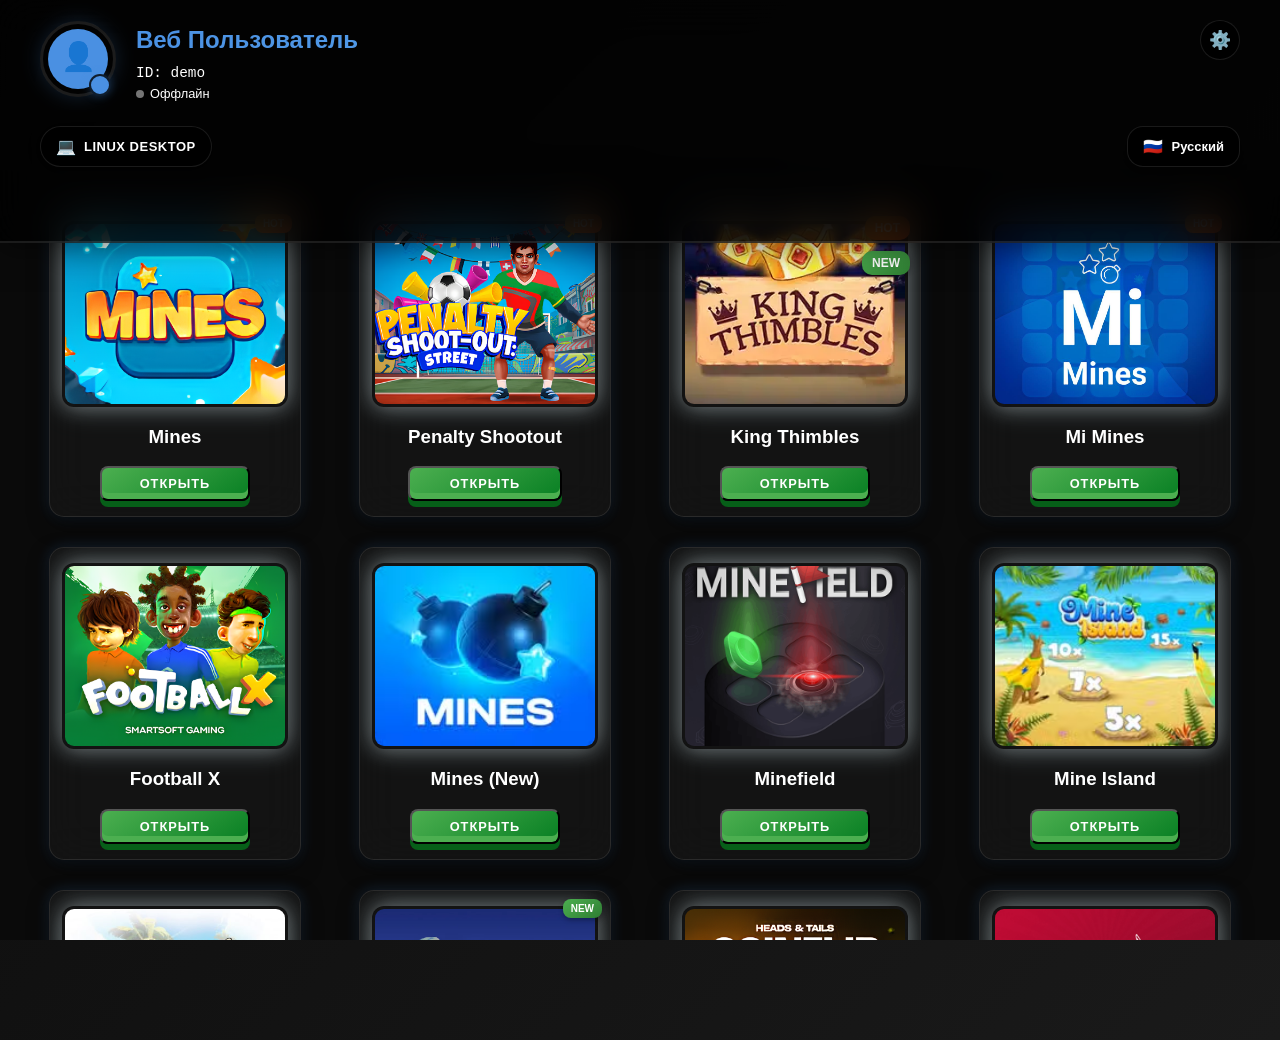
==== commit 39fbdf17: "Add files via upload" ====
--- a/index.html
+++ b/index.html
@@ -97,6 +97,7 @@
                 <button id="game1-button" onclick="openGame('mines')">Open</button>
             </div>
         </div>
+		
         <!-- 2. Penalty Shootout (HOT) -->
         <div class="game">
             <div class="game-badge">Hot</div>
@@ -141,20 +142,28 @@
                 <button id="game6-button" onclick="openGame('minesnew')">Open</button>
             </div>
         </div>
+		<!-- 7. Mine Island (Kangaroo) -->
+        <div class="game">
+            <img src="minefield.png" alt="Mine Field Preview">
+            <div class="game-info">
+                <h3 id="game7-title">Minefield</h3>
+                <button id="game7-button" onclick="openGame('minefield')">Open</button>
+            </div>
+        </div>
         <!-- 7. Mine Island (Kangaroo) -->
         <div class="game">
             <img src="mineisland.avif" alt="Mine Island Preview">
             <div class="game-info">
-                <h3 id="game7-title">Mine Island</h3>
-                <button id="game7-button" onclick="openGame('mineisland')">Open</button>
+                <h3 id="game8-title">Mine Island</h3>
+                <button id="game8-button" onclick="openGame('mineisland')">Open</button>
             </div>
         </div>
         <!-- 8. Chicky Run -->
         <div class="game">
             <img src="chick.jpg" alt="Chicky Run Preview">
             <div class="game-info">
-                <h3 id="game8-title">Chicky Run</h3>
-                <button id="game8-button" onclick="openGame('chick')">Open</button>
+                <h3 id="game9-title">Chicky Run</h3>
+                <button id="game9-button" onclick="openGame('chick')">Open</button>
             </div>
         </div>
         <!-- 9. AviaMaster (NEW) -->
@@ -162,32 +171,32 @@
             <div class="game-badge new">New</div>
             <img src="avia.png" alt="AviaMaster Preview">
             <div class="game-info">
-                <h3 id="game9-title">AviaMaster</h3>
-                <button id="game9-button" onclick="openGame('avia')">Open</button>
+                <h3 id="game10-title">AviaMaster</h3>
+                <button id="game10-button" onclick="openGame('avia')">Open</button>
             </div>
         </div>
         <!-- 10. CoinFlip -->
         <div class="game">
             <img src="11.png" alt="CoinFlip Preview">
             <div class="game-info">
-                <h3 id="game10-title">CoinFlip</h3>
-                <button id="game10-button" onclick="openGame('coin')">Open</button>
+                <h3 id="game11-title">CoinFlip</h3>
+                <button id="game11-button" onclick="openGame('coin')">Open</button>
             </div>
         </div>
         <!-- 11. Aviator -->
         <div class="game">
             <img src="6.png" alt="Aviator Preview">
             <div class="game-info">
-                <h3 id="game11-title">Aviator</h3>
-                <button id="game11-button" onclick="openGame('aviator')">Open</button>
+                <h3 id="game12-title">Aviator</h3>
+                <button id="game12-button" onclick="openGame('aviator')">Open</button>
             </div>
         </div>
         <!-- 12. Balloon -->
         <div class="game">
             <img src="ball.jpg" alt="Balloon Preview">
             <div class="game-info">
-                <h3 id="game12-title">Balloon</h3>
-                <button id="game12-button" onclick="openGame('ball')">Open</button>
+                <h3 id="game13-title">Balloon</h3>
+                <button id="game13-button" onclick="openGame('ball')">Open</button>
             </div>
         </div>
     </div>
